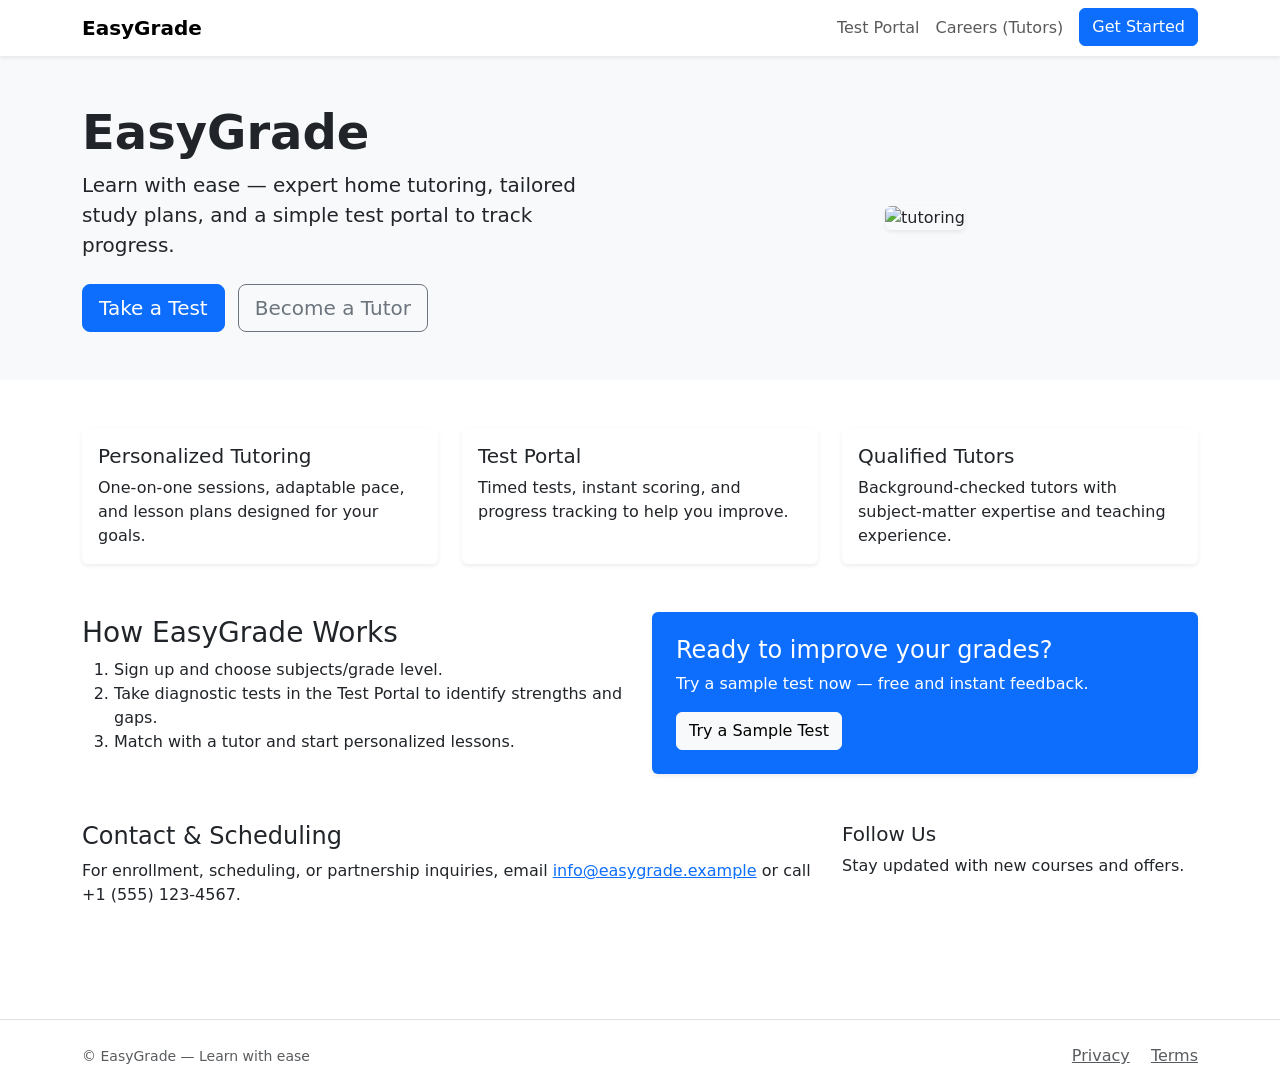
==== index.html @ 94fe3246 "Add index.html (EasyGrade homepage)" ====
<!doctype html>
<html lang="en">
  <head>
    <meta charset="utf-8">
    <meta name="viewport" content="width=device-width, initial-scale=1">
    <title>EasyGrade — Learn with ease</title>
    <meta name="description" content="EasyGrade — Home tutoring that helps students learn with ease. Online tests, qualified tutors, personalized lessons.">
    <link href="https://cdn.jsdelivr.net/npm/bootstrap@5.3.2/dist/css/bootstrap.min.css" rel="stylesheet">
    <link rel="stylesheet" href="/assets/css/styles.css">
  </head>
  <body>
    <nav class="navbar navbar-expand-lg navbar-light bg-white shadow-sm">
      <div class="container">
        <a class="navbar-brand fw-bold" href="/">EasyGrade</a>
        <button class="navbar-toggler" type="button" data-bs-toggle="collapse" data-bs-target="#nav" aria-controls="nav" aria-expanded="false" aria-label="Toggle navigation">
          <span class="navbar-toggler-icon"></span>
        </button>
        <div class="collapse navbar-collapse" id="nav">
          <ul class="navbar-nav ms-auto">
            <li class="nav-item"><a class="nav-link" href="/test.html">Test Portal</a></li>
            <li class="nav-item"><a class="nav-link" href="/careers.html">Careers (Tutors)</a></li>
            <li class="nav-item"><a class="btn btn-primary ms-2" href="#contact">Get Started</a></li>
          </ul>
        </div>
      </div>
    </nav>

    <header class="hero bg-light py-5">
      <div class="container">
        <div class="row align-items-center">
          <div class="col-lg-6">
            <h1 class="display-5 fw-bold">EasyGrade</h1>
            <p class="lead">Learn with ease — expert home tutoring, tailored study plans, and a simple test portal to track progress.</p>
            <div class="mt-4">
              <a href="/test.html" class="btn btn-primary btn-lg me-2">Take a Test</a>
              <a href="/careers.html" class="btn btn-outline-secondary btn-lg">Become a Tutor</a>
            </div>
          </div>
          <div class="col-lg-6 text-center">
            <img src="https://images.unsplash.com/photo-1529070538774-1843cb3265df?q=80&w=1000&auto=format&fit=crop&s=3b2c3f7c6b7f4e3e" alt="tutoring" class="img-fluid rounded shadow-sm">
          </div>
        </div>
      </div>
    </header>

    <main class="py-5">
      <div class="container">
        <section class="row mb-5">
          <div class="col-md-4">
            <div class="card h-100 border-0 shadow-sm">
              <div class="card-body">
                <h5 class="card-title">Personalized Tutoring</h5>
                <p class="card-text">One-on-one sessions, adaptable pace, and lesson plans designed for your goals.</p>
              </div>
            </div>
          </div>
          <div class="col-md-4">
            <div class="card h-100 border-0 shadow-sm">
              <div class="card-body">
                <h5 class="card-title">Test Portal</h5>
                <p class="card-text">Timed tests, instant scoring, and progress tracking to help you improve.</p>
              </div>
            </div>
          </div>
          <div class="col-md-4">
            <div class="card h-100 border-0 shadow-sm">
              <div class="card-body">
                <h5 class="card-title">Qualified Tutors</h5>
                <p class="card-text">Background-checked tutors with subject-matter expertise and teaching experience.</p>
              </div>
            </div>
          </div>
        </section>

        <section class="row align-items-center mb-5">
          <div class="col-md-6">
            <h3>How EasyGrade Works</h3>
            <ol>
              <li>Sign up and choose subjects/grade level.</li>
              <li>Take diagnostic tests in the Test Portal to identify strengths and gaps.</li>
              <li>Match with a tutor and start personalized lessons.</li>
            </ol>
          </div>
          <div class="col-md-6">
            <div class="bg-primary text-white p-4 rounded shadow-sm">
              <h4 class="mb-2">Ready to improve your grades?</h4>
              <p>Try a sample test now — free and instant feedback.</p>
              <a href="/test.html" class="btn btn-light">Try a Sample Test</a>
            </div>
          </div>
        </section>

        <section id="contact" class="row mb-5">
          <div class="col-md-8">
            <h4>Contact & Scheduling</h4>
            <p>For enrollment, scheduling, or partnership inquiries, email <a href="mailto:info@easygrade.example">info@easygrade.example</a> or call +1 (555) 123-4567.</p>
          </div>
          <div class="col-md-4">
            <h5>Follow Us</h5>
            <p class="mb-0">Stay updated with new courses and offers.</p>
          </div>
        </section>
      </div>
    </main>

    <footer class="bg-white border-top py-4">
      <div class="container d-flex justify-content-between align-items-center">
        <small class="text-muted">© EasyGrade — Learn with ease</small>
        <div>
          <a href="#" class="text-muted me-3">Privacy</a>
          <a href="#" class="text-muted">Terms</a>
        </div>
      </div>
    </footer>

    <script src="https://cdn.jsdelivr.net/npm/bootstrap@5.3.2/dist/js/bootstrap.bundle.min.js"></script>
    <script src="/assets/js/main.js"></script>
  </body>
</html>
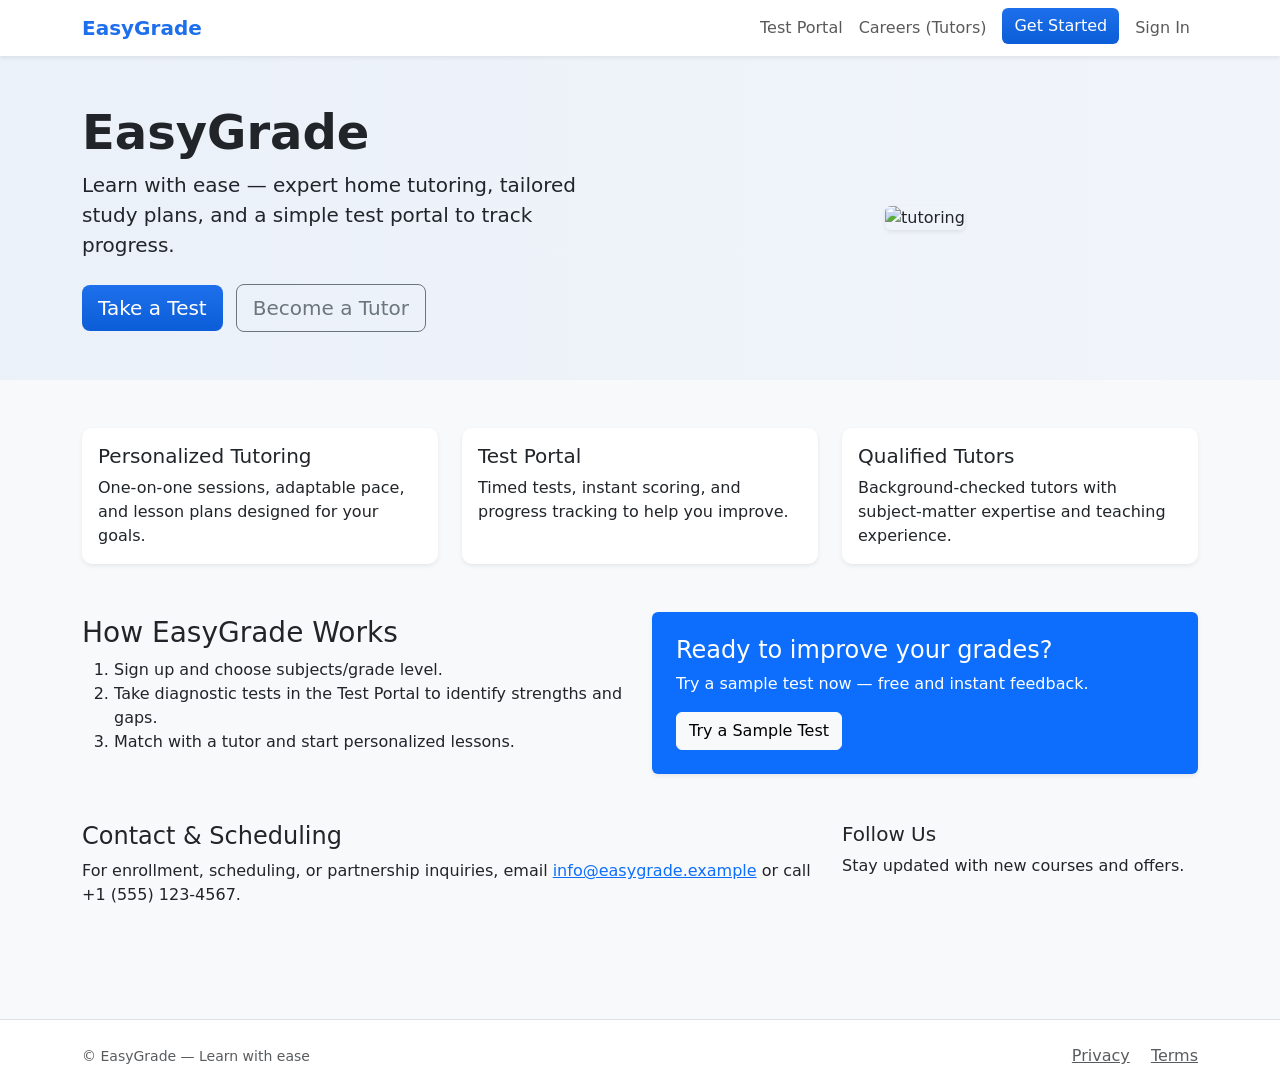
==== commit 2e4d749e: "Integrate Firebase optional backend: config example, helpers, admin page, update pages and client JS" ====
--- a/index.html
+++ b/index.html
@@ -20,6 +20,7 @@
             <li class="nav-item"><a class="nav-link" href="/test.html">Test Portal</a></li>
             <li class="nav-item"><a class="nav-link" href="/careers.html">Careers (Tutors)</a></li>
             <li class="nav-item"><a class="btn btn-primary ms-2" href="#contact">Get Started</a></li>
+            <li class="nav-item ms-2"><a id="signInBtn" class="nav-link" href="#">Sign In</a></li>
           </ul>
         </div>
       </div>
@@ -113,7 +114,74 @@
       </div>
     </footer>
 
+    <!-- Auth modal (shared) -->
+    <div class="modal fade" id="authModal" tabindex="-1" aria-hidden="true">
+      <div class="modal-dialog">
+        <div class="modal-content">
+          <div class="modal-header">
+            <h5 class="modal-title">Sign In / Sign Up</h5>
+            <button type="button" class="btn-close" data-bs-dismiss="modal" aria-label="Close"></button>
+          </div>
+          <div class="modal-body">
+            <form id="authForm">
+              <div class="mb-3">
+                <label class="form-label">Email</label>
+                <input type="email" id="authEmail" class="form-control" required>
+              </div>
+              <div class="mb-3">
+                <label class="form-label">Password</label>
+                <input type="password" id="authPassword" class="form-control" required>
+              </div>
+              <div class="mb-3">
+                <label class="form-label">Role</label>
+                <select id="authRole" class="form-select"><option value="student">Student</option><option value="tutor">Tutor</option></select>
+              </div>
+              <div class="d-flex justify-content-between">
+                <button id="signInAction" type="button" class="btn btn-primary">Sign In</button>
+                <button id="signUpAction" type="button" class="btn btn-outline-secondary">Sign Up</button>
+              </div>
+            </form>
+            <div id="authMessage" class="mt-3"></div>
+          </div>
+        </div>
+      </div>
+    </div>
+
+    <script src="/assets/js/firebase-config.example.js"></script>
+    <script src="/assets/js/firebase.js"></script>
     <script src="https://cdn.jsdelivr.net/npm/bootstrap@5.3.2/dist/js/bootstrap.bundle.min.js"></script>
     <script src="/assets/js/main.js"></script>
+    <script>
+      // Hook sign in button
+      document.getElementById('signInBtn').addEventListener('click', ()=>{
+        const modal = new bootstrap.Modal(document.getElementById('authModal'));
+        modal.show();
+      });
+
+      // auth modal actions
+      document.getElementById('signInAction').addEventListener('click', async ()=>{
+        const email = document.getElementById('authEmail').value;
+        const pass = document.getElementById('authPassword').value;
+        const msg = document.getElementById('authMessage');
+        msg.textContent = '';
+        if(window.FirebaseHelpers && FirebaseHelpers.isEnabled()){
+          try{ await FirebaseHelpers.signIn(email,pass); msg.innerHTML = '<div class="alert alert-success">Signed in</div>'; const modal = bootstrap.Modal.getInstance(document.getElementById('authModal')); modal.hide(); }
+          catch(e){ msg.innerHTML = `<div class="alert alert-danger">${e.message}</div>`; }
+        } else { msg.innerHTML = '<div class="alert alert-warning">Firebase not configured. Running in demo mode.</div>'; }
+      });
+
+      document.getElementById('signUpAction').addEventListener('click', async ()=>{
+        const email = document.getElementById('authEmail').value;
+        const pass = document.getElementById('authPassword').value;
+        const role = document.getElementById('authRole').value;
+        const msg = document.getElementById('authMessage');
+        msg.textContent = '';
+        if(window.FirebaseHelpers && FirebaseHelpers.isEnabled()){
+          try{ await FirebaseHelpers.signUp(email,pass,'',role); msg.innerHTML = '<div class="alert alert-success">Account created. Signed in.</div>'; const modal = bootstrap.Modal.getInstance(document.getElementById('authModal')); modal.hide(); }
+          catch(e){ msg.innerHTML = `<div class="alert alert-danger">${e.message}</div>`; }
+        } else { msg.innerHTML = '<div class="alert alert-warning">Firebase not configured. Running in demo mode.</div>'; }
+      });
+
+    </script>
   </body>
 </html>
--- a/assets/css/styles.css
+++ b/assets/css/styles.css
@@ -0,0 +1,34 @@
+/* EasyGrade custom styles */
+:root{
+  --primary:#0d6efd; /* Bootstrap primary fallback */
+  --brand:#1e6feb;
+  --muted:#6c757d;
+}
+
+body{
+  font-family: system-ui, -apple-system, "Segoe UI", Roboto, "Helvetica Neue", Arial;
+  background: #f8f9fa;
+  color: #212529;
+}
+
+.navbar-brand{
+  color: var(--brand) !important;
+}
+
+.hero{
+  background: linear-gradient(90deg, rgba(30,111,235,0.06), rgba(13,110,253,0.03));
+}
+
+.card{ border-radius: 10px; }
+
+.btn-primary{
+  background: linear-gradient(180deg,var(--brand),#0b5ed7);
+  border: none;
+}
+
+#questionCard{ min-height: 120px; }
+
+/* Responsive tweaks */
+@media (max-width:576px){
+  .hero .display-5{ font-size:1.8rem; }
+}
